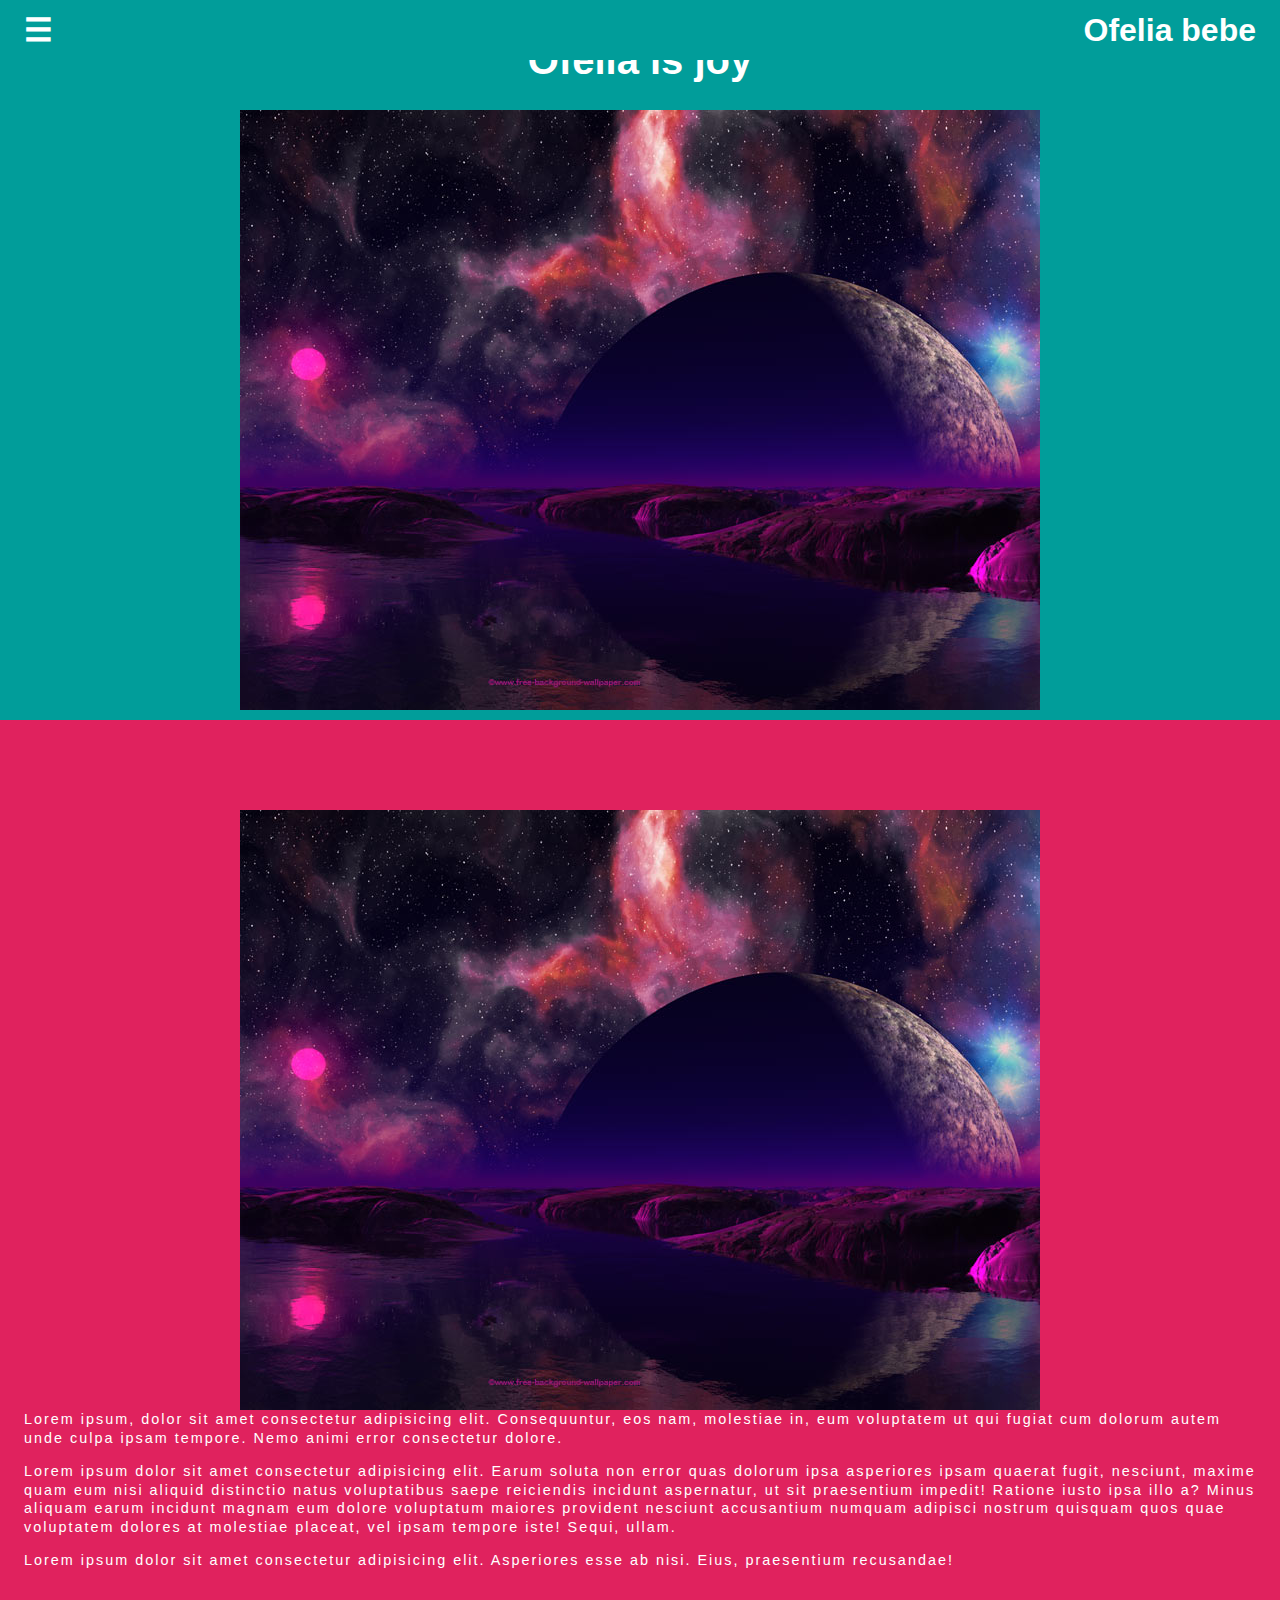
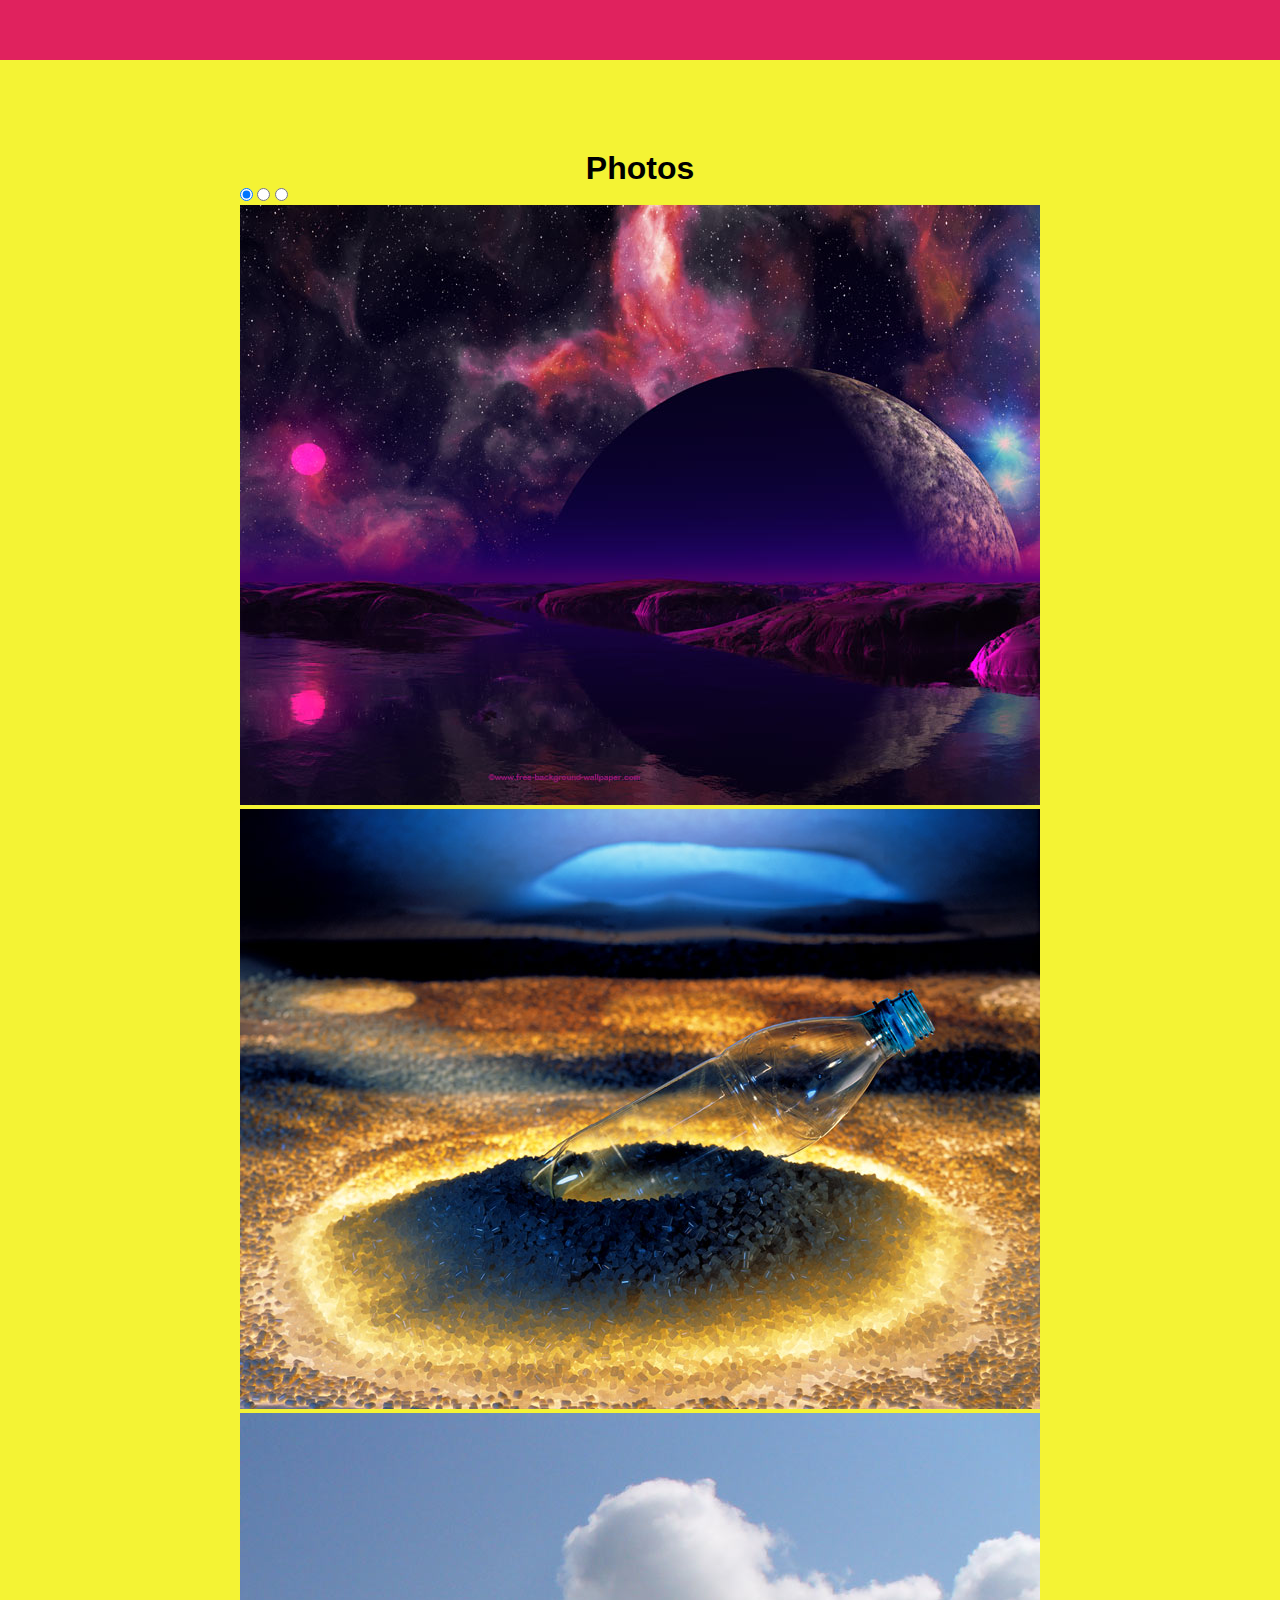
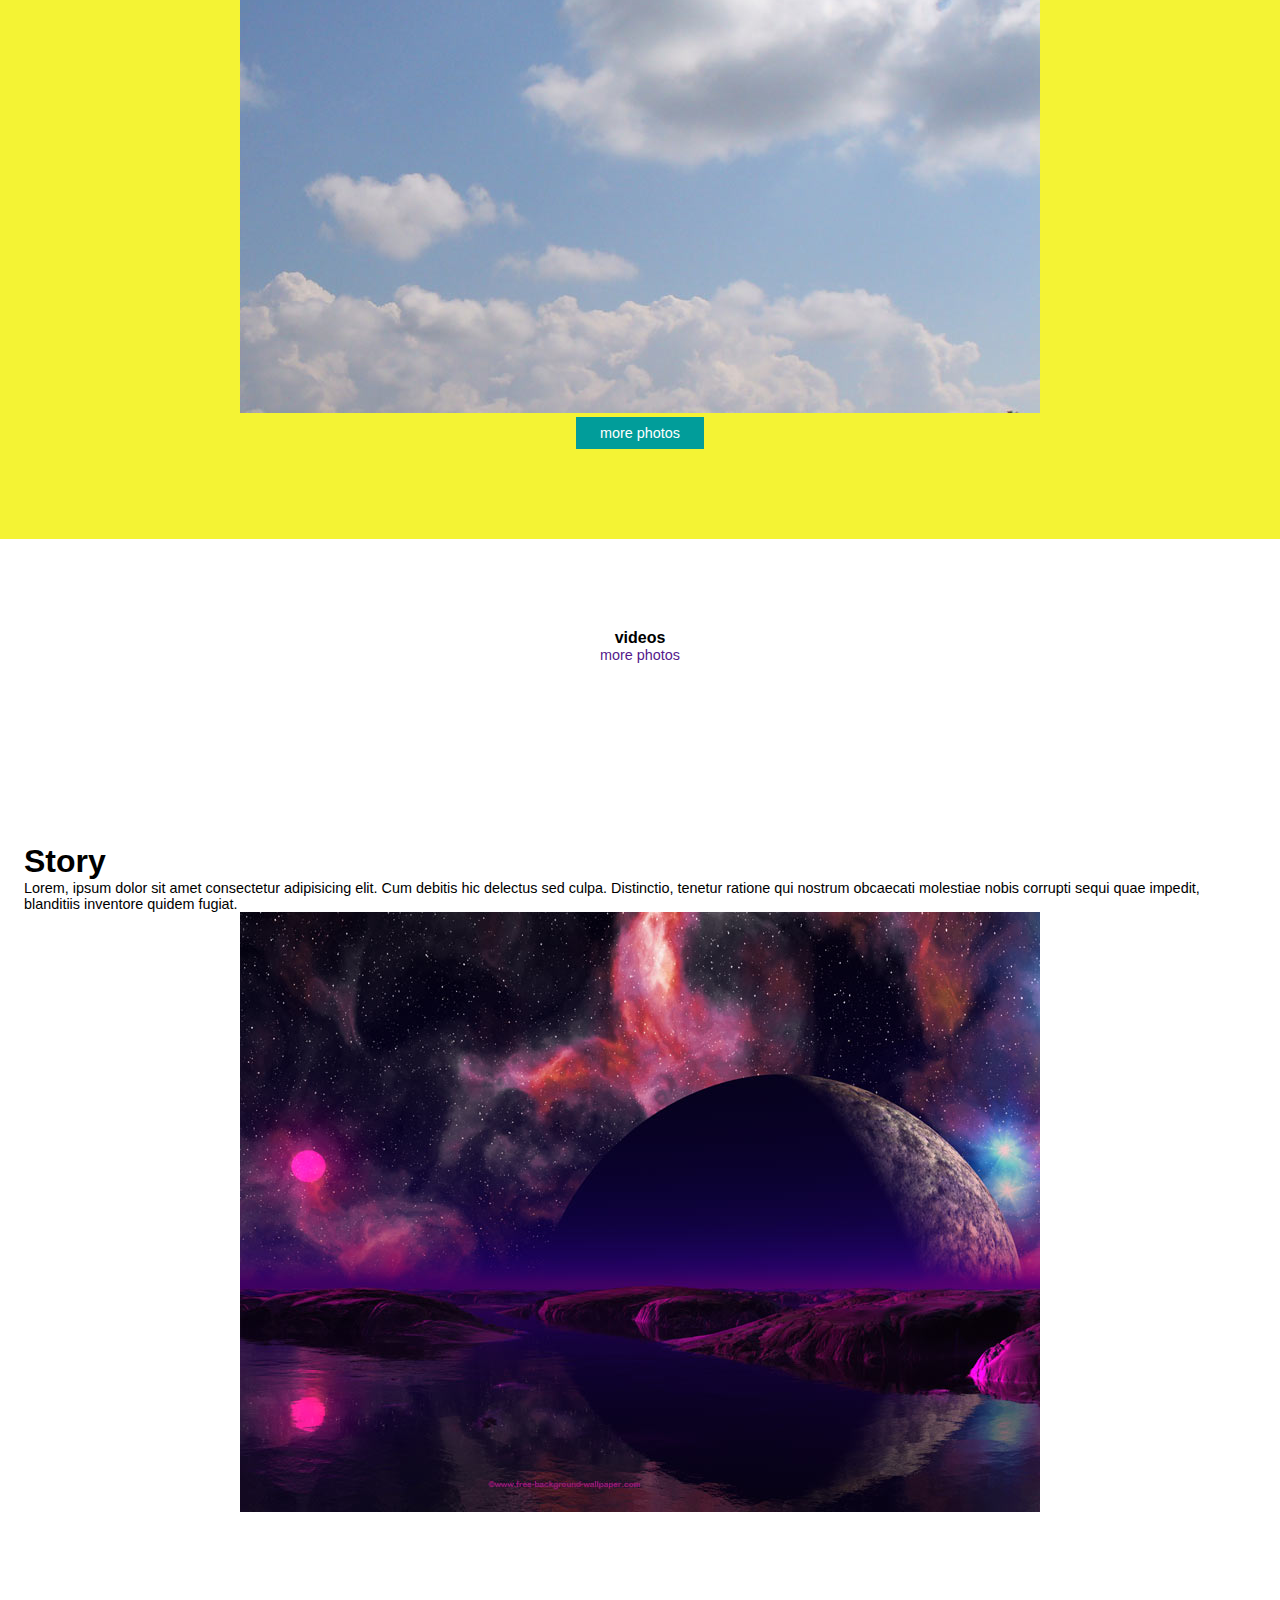
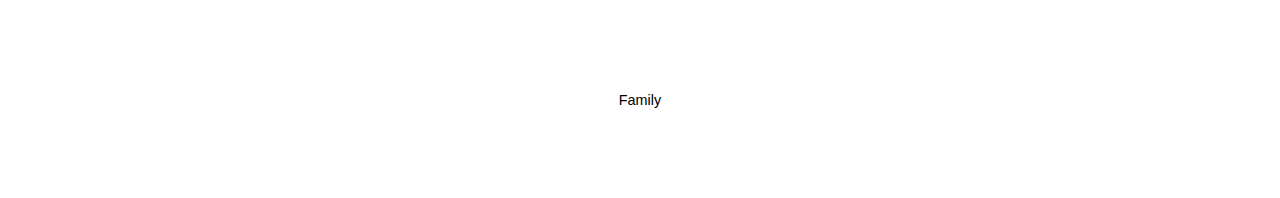
==== index.html @ 057133df "Add images folder" ====
<!DOCTYPE html>
<html lang="en">
  <head>
    <meta charset="UTF-8" />
    <meta name="viewport" content="width=device-width, initial-scale=1.0" />
    <title>Ofelia bebe</title>
    <link rel="stylesheet" href="styles.css" />
  </head>

  <body>

    <header>
      <input type="checkbox" id="toggle" />
      <nav class="menu">
        <a href="#" class="menu__item"><h4>Videos</h4></a>
        <a href="#" class="menu__item"><h4>Story</h4></a>
        <a href="#" class="menu__item"><h4>Photos</h4></a>
        <a href="#" class="menu__item"><h4>Family</h4></a>
      </nav>
      <div class="header">
        <div class="header__container">
          <div class="header__icon">
            <label for="toggle"><h3>&#9776;</h3></label>
          </div>
          <div class="header__logo">
            <a href="#"><h3>Ofelia bebe</h3></a>
          </div>
        </div>
      </div>
    </header>

    <section class="intro">
      <h2 class="intro__title">Ofelia is joy</h2>
      <img class="intro__image" src="/images/1.jpg" />
    </section>

    <section class="description">
      <img class="description__image" src="/images/1.jpg" />
      <article class="description__article">
        <p class="description__paragraph">
          Lorem ipsum, dolor sit amet consectetur adipisicing elit.
          Consequuntur, eos nam, molestiae in, eum voluptatem ut qui fugiat cum
          dolorum autem unde culpa ipsam tempore. Nemo animi error consectetur
          dolore.
        </p>
        <p class="description__paragraph">
          Lorem ipsum dolor sit amet consectetur adipisicing elit. Earum soluta
          non error quas dolorum ipsa asperiores ipsam quaerat fugit, nesciunt,
          maxime quam eum nisi aliquid distinctio natus voluptatibus saepe
          reiciendis incidunt aspernatur, ut sit praesentium impedit! Ratione
          iusto ipsa illo a? Minus aliquam earum incidunt magnam eum dolore
          voluptatum maiores provident nesciunt accusantium numquam adipisci
          nostrum quisquam quos quae voluptatem dolores at molestiae placeat,
          vel ipsam tempore iste! Sequi, ullam.
        </p>
        <p class="description__paragraph">
          Lorem ipsum dolor sit amet consectetur adipisicing elit. Asperiores
          esse ab nisi. Eius, praesentium recusandae!
        </p>
      </article>
    </section>

    <section class="photos">
      <h3 class="photos__title">Photos</h3>
      <div class="slider">
        <input
          type="radio"
          name="images"
          class="slider__input"
          id="input1"
          checked
        />
        <input type="radio" name="images" class="slider__input" id="input2" />
        <input type="radio" name="images" class="slider__input" id="input3" />

        <div class="slider__image" id="img1">
          <img src="/images/1.jpg" />
        </div>
        <div class="slider__image" id="img2">
          <img src="/images/2.jpg" />
        </div>
        <div class="slider__image" id="img3">
          <img src="/images/3.jpg" />
        </div>

        <nav class="slider__navbar">
          <label for="input1" class="slider__dot" id="dot1"></label>
          <label for="input2" class="slider__dot" id="dot2"></label>
          <label for="input3" class="slider__dot" id="dot3"></label>
        </nav>
      </div>
      <a href="#" class="button photos__link"><p>more photos</p></a>
    </section>
    
    <section class="videos">
      <h1 class="videos__title">videos</h1>
      <div class="videos__container">
        <!--         <div class="videos__video">
          <iframe width="560" height="315" src="https://www.youtube.com/embed/QZu6PTphWhw" frameborder="0" allow="accelerometer; autoplay; clipboard-write; encrypted-media; gyroscope; picture-in-picture" allowfullscreen></iframe>
        </div>
        <div class="videos__video">
          <iframe width="560" height="315" src="https://www.youtube.com/embed/QZu6PTphWhw" frameborder="0" allow="accelerometer; autoplay; clipboard-write; encrypted-media; gyroscope; picture-in-picture" allowfullscreen></iframe>
        </div> -->
      </div>
      <a href="" class="videos__link"><p>more photos</p></a>
    </section>

    <section class="story">
      <article class="story__article">
        <h3 class="story__title">Story</h3>
        <p class="story__paragraph">
          Lorem, ipsum dolor sit amet consectetur adipisicing elit. Cum debitis
          hic delectus sed culpa. Distinctio, tenetur ratione qui nostrum
          obcaecati molestiae nobis corrupti sequi quae impedit, blanditiis
          inventore quidem fugiat.
        </p>
      </article>
      <img class="story__image" src="/images/1.jpg" />
    </section>

    <section class="family">
      <p>Family</p>
    </section>
  </body>
</html>
---- styles.css ----
* {
    margin: 0%;
    padding: 0%;
    box-sizing: border-box;
    text-decoration: none;
    font-family: sans-serif;
    font-size: 16px;
}
:root {
    --main: #019d9a;
    --second: #e0225e;
    --bright: #f4f334;
    --font-primary: rgb(255, 255, 255);
}
h2 {
    font-size: 2.5em;
}
h3 {
    font-size: 2em;
}
h4 {
    font-size: 1.1em;
}
p {
    font-size: 0.9em;
    font-weight: 100;
}
p + p {
    margin-top: 1em;
}
section {
    display: flex;
    flex-direction: column;
    justify-content: center;
    align-items: center;
    padding: 10vh 1.5em;
}
.button {
    background-color: var(--main);
    color: var(--font-primary);
    padding: 0.5em 1.5em;
}
/*/////////HEADER////////*/
#toggle {
    display: none;
}
.header {
    background-color: var(--main);
    display: flex;
    justify-content: center;
    height: 60px;
    padding: 0 1.5em;
    position: fixed;
    top: 0%;
    width: 100%;
}
.header__container {
    display: flex;
    justify-content: space-between;
    align-items: center;
    width: 100%;
}
.header__icon label {
    color: var(--font-primary);
    cursor: pointer;
}
.header__logo a {
    color: var(--font-primary);
}
.menu {
    top: 60px;
    position: fixed;
    display: none;
    width: 100%;
}
.menu__item {
    background-color: var(--second);
    padding: 0.5em 1.5em;
    color: var(--font-primary);
}
.menu__item:hover {
    background-color:#9e1641
}
#toggle:checked ~ .menu {
    display: flex;
    flex-direction: column;
}

/*/////////INTRO////////*/
.intro {
    background-color: var(--main);
    height: 80vh;
}
.intro__title {
    color: var(--font-primary);
    line-height: 2.5em;
}

/*/////////DESCRIPTION////////*/
.description {
    background-color: var(--second);
}
.description__paragraph {
    color: var(--font-primary);
    letter-spacing: 2px;
    line-height: 1.3em;
}

/*/////////PHOTOS////////*/
.photos {
    background-color: var(--bright);
}
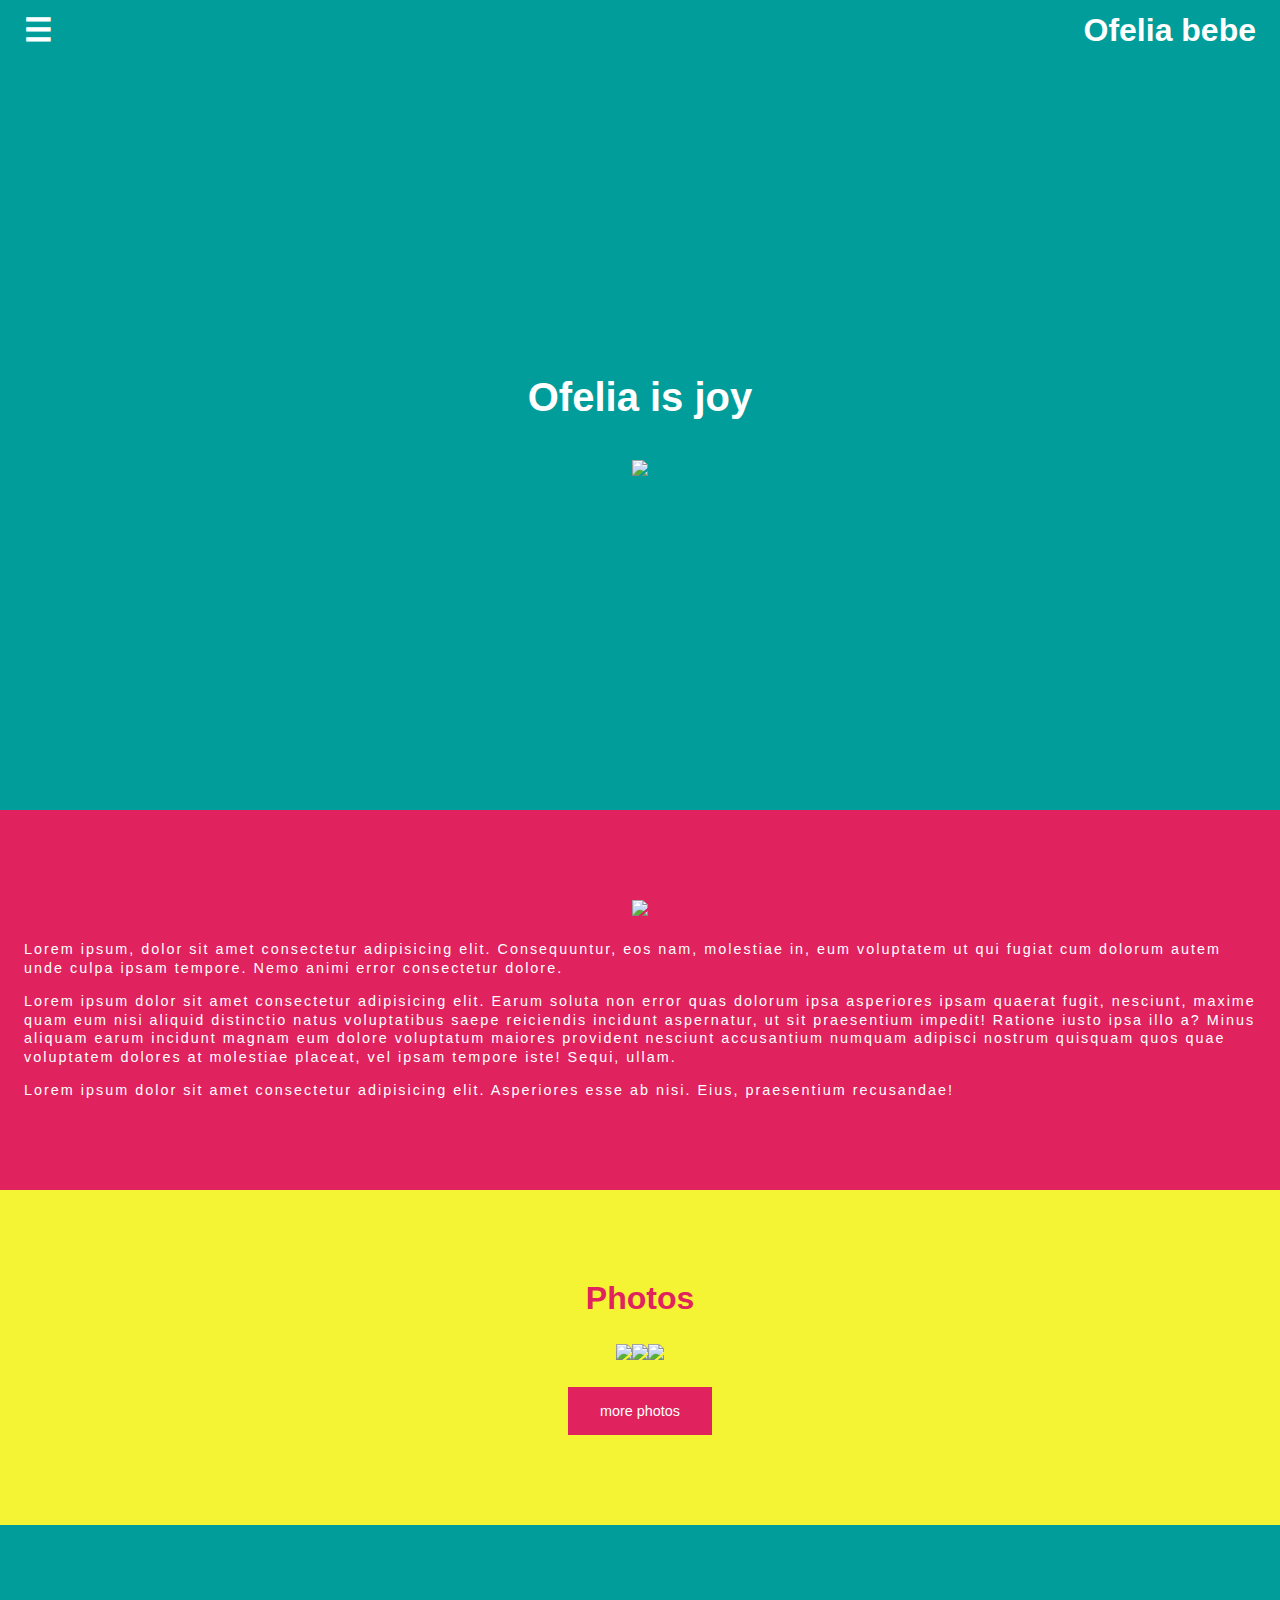
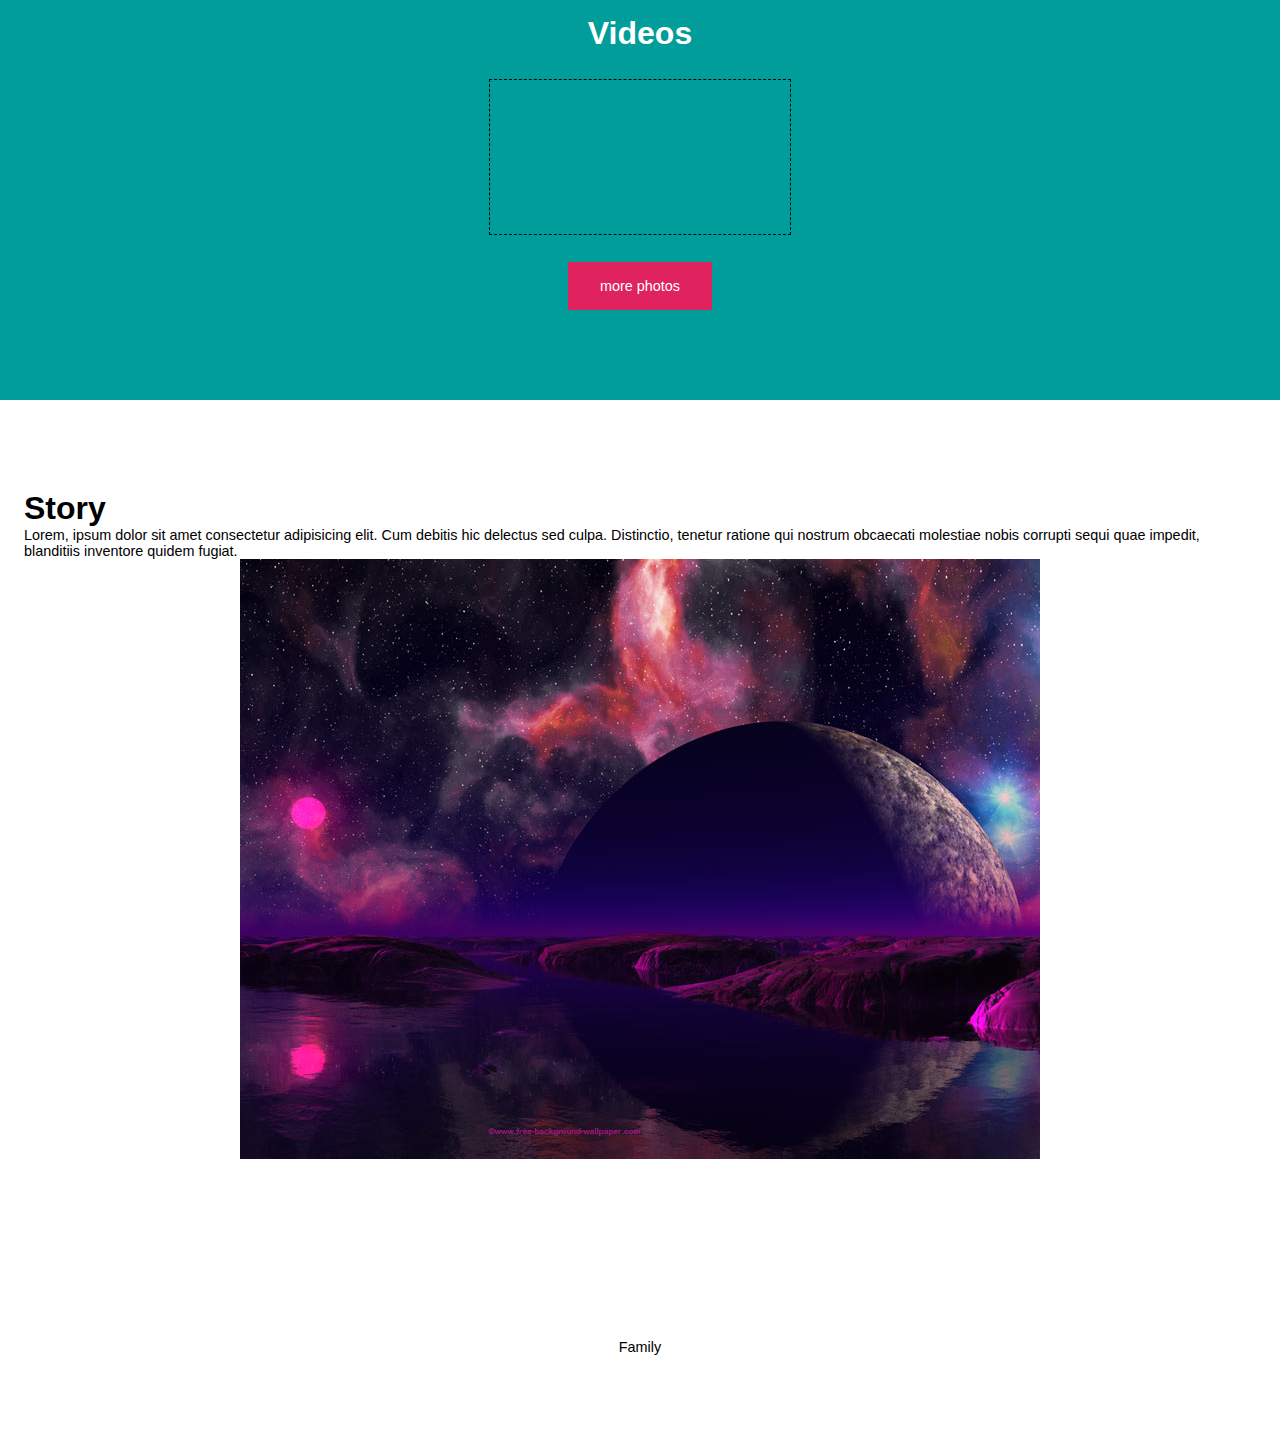
==== commit 12f0e98b: "Add photo slider and video" ====
--- a/index.html
+++ b/index.html
@@ -31,11 +31,11 @@
 
     <section class="intro">
       <h2 class="intro__title">Ofelia is joy</h2>
-      <img class="intro__image" src="/images/1.jpg" />
+      <img class="intro__image" src="/ofelia-website/images/1.jpg" />
     </section>
 
     <section class="description">
-      <img class="description__image" src="/images/1.jpg" />
+      <img class="description__image" src="/ofelia-website/images/2.jpg" />
       <article class="description__article">
         <p class="description__paragraph">
           Lorem ipsum, dolor sit amet consectetur adipisicing elit.
@@ -62,47 +62,20 @@
 
     <section class="photos">
       <h3 class="photos__title">Photos</h3>
-      <div class="slider">
-        <input
-          type="radio"
-          name="images"
-          class="slider__input"
-          id="input1"
-          checked
-        />
-        <input type="radio" name="images" class="slider__input" id="input2" />
-        <input type="radio" name="images" class="slider__input" id="input3" />
-
-        <div class="slider__image" id="img1">
-          <img src="/images/1.jpg" />
-        </div>
-        <div class="slider__image" id="img2">
-          <img src="/images/2.jpg" />
-        </div>
-        <div class="slider__image" id="img3">
-          <img src="/images/3.jpg" />
-        </div>
-
-        <nav class="slider__navbar">
-          <label for="input1" class="slider__dot" id="dot1"></label>
-          <label for="input2" class="slider__dot" id="dot2"></label>
-          <label for="input3" class="slider__dot" id="dot3"></label>
-        </nav>
+      <div class="photos__wrapper">
+        <img class="photos__image" src="/ofelia-website/images/2.jpg">
+        <img class="photos__image" src="/ofelia-website/images/1.jpg">
+        <img class="photos__image" src="/ofelia-website/images/3.jpg">
       </div>
-      <a href="#" class="button photos__link"><p>more photos</p></a>
+      <a href="#" class="button photos__button"><p>more photos</p></a>
     </section>
     
     <section class="videos">
-      <h1 class="videos__title">videos</h1>
+      <h3 class="videos__title">Videos</h3>
       <div class="videos__container">
-        <!--         <div class="videos__video">
-          <iframe width="560" height="315" src="https://www.youtube.com/embed/QZu6PTphWhw" frameborder="0" allow="accelerometer; autoplay; clipboard-write; encrypted-media; gyroscope; picture-in-picture" allowfullscreen></iframe>
-        </div>
-        <div class="videos__video">
-          <iframe width="560" height="315" src="https://www.youtube.com/embed/QZu6PTphWhw" frameborder="0" allow="accelerometer; autoplay; clipboard-write; encrypted-media; gyroscope; picture-in-picture" allowfullscreen></iframe>
-        </div> -->
+        <video src="#"></video>
       </div>
-      <a href="" class="videos__link"><p>more photos</p></a>
+      <a href="" class="button videos__button"><p>more photos</p></a>
     </section>
 
     <section class="story">
--- a/styles.css
+++ b/styles.css
@@ -11,6 +11,10 @@
     --second: #e0225e;
     --bright: #f4f334;
     --font-primary: rgb(255, 255, 255);
+}
+img {
+    display: block;
+    max-width: 100%;
 }
 h2 {
     font-size: 2.5em;
@@ -36,9 +40,8 @@
     padding: 10vh 1.5em;
 }
 .button {
-    background-color: var(--main);
     color: var(--font-primary);
-    padding: 0.5em 1.5em;
+    padding: 1em 2em;
 }
 /*/////////HEADER////////*/
 #toggle {
@@ -89,16 +92,19 @@
 /*/////////INTRO////////*/
 .intro {
     background-color: var(--main);
-    height: 80vh;
+    height: 90vh;
 }
 .intro__title {
     color: var(--font-primary);
-    line-height: 2.5em;
+    margin: 1em;
 }
 
 /*/////////DESCRIPTION////////*/
 .description {
     background-color: var(--second);
+}
+.description__article {
+    margin-top: 1.5em;
 }
 .description__paragraph {
     color: var(--font-primary);
@@ -110,3 +116,30 @@
 .photos {
     background-color: var(--bright);
 }
+.photos__title {
+    color: var(--second);
+}
+.photos__wrapper {
+    display: flex;
+    flex-direction: row;
+    overflow-x: scroll;
+    margin: 3vh 0;
+}
+.photos__button {
+    background-color: var(--second);
+}
+
+/*/////////VIDEOS////////*/
+.videos {
+    background-color: var(--main);
+}
+.videos__title {
+    color: var(--font-primary);
+}
+.videos__container {
+    border: 1px dashed black;
+    margin: 3vh 0;
+}
+.videos__button {
+    background-color: var(--second);
+}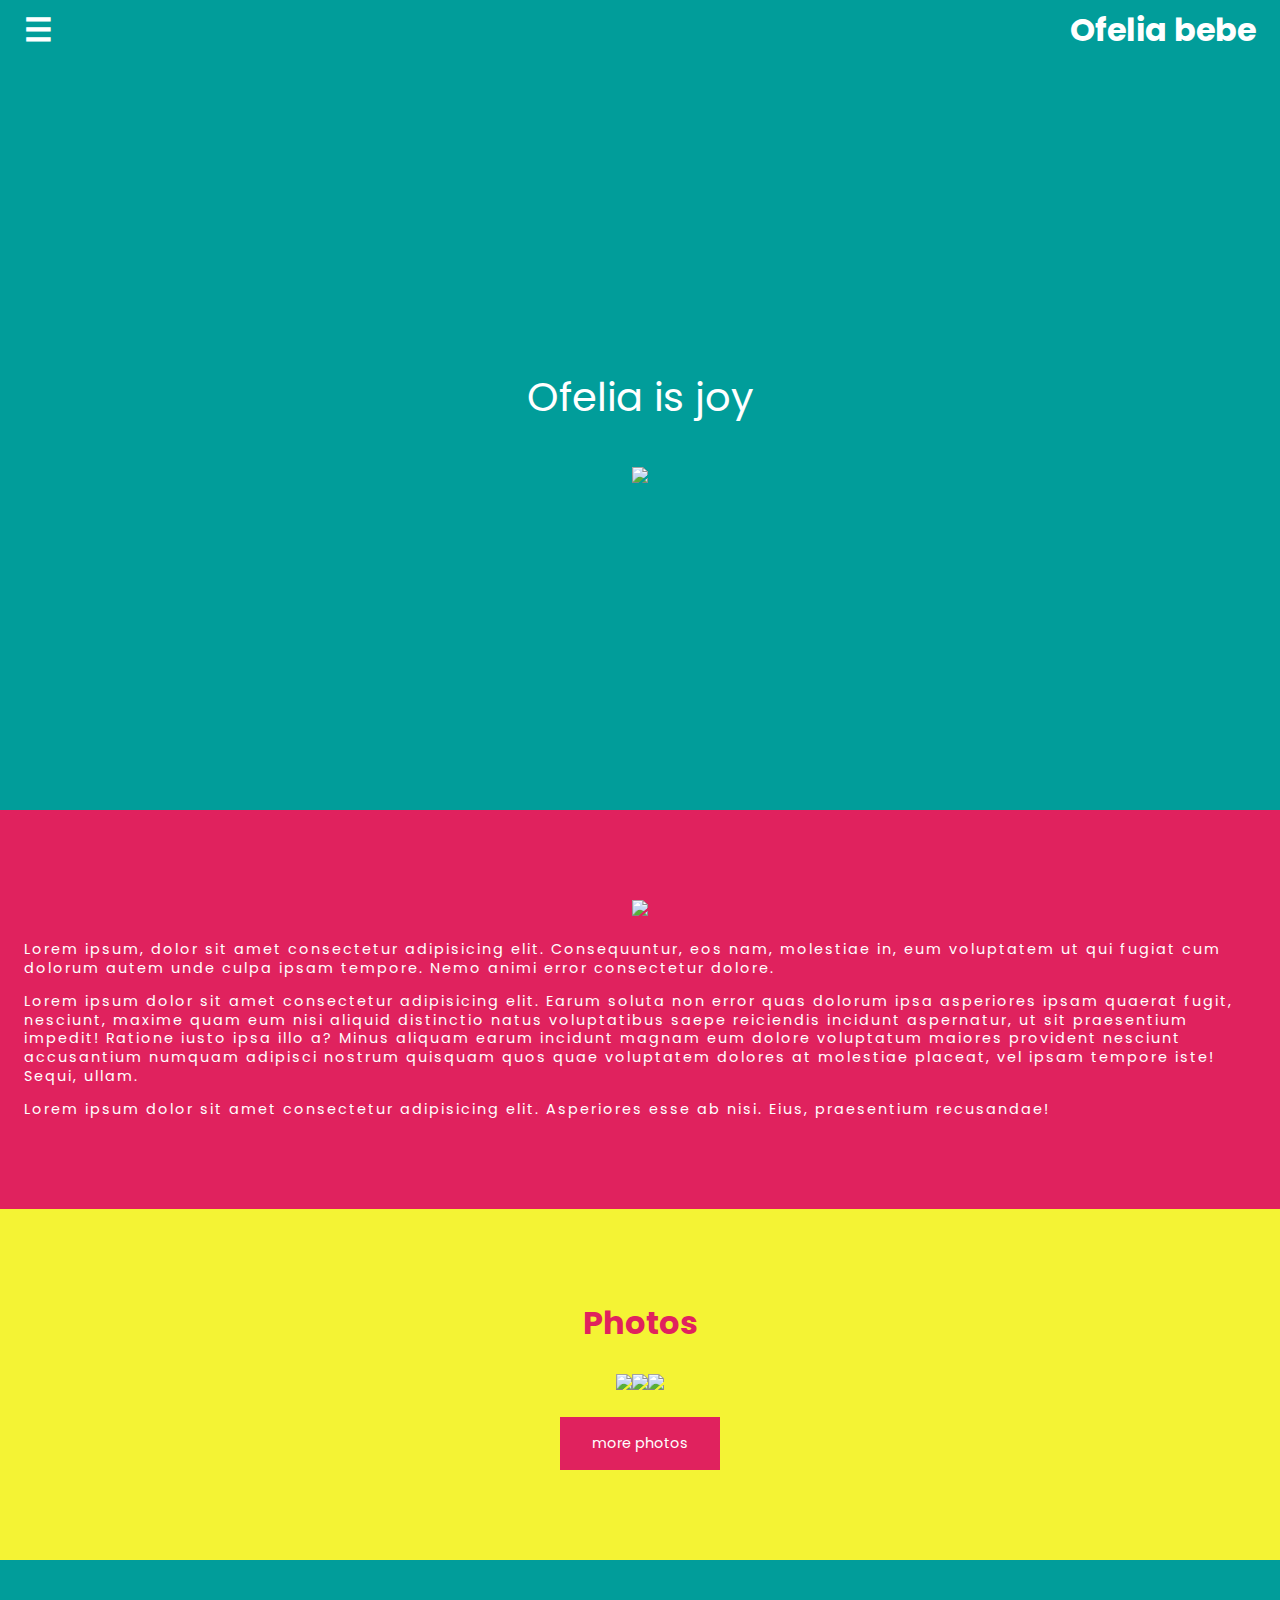
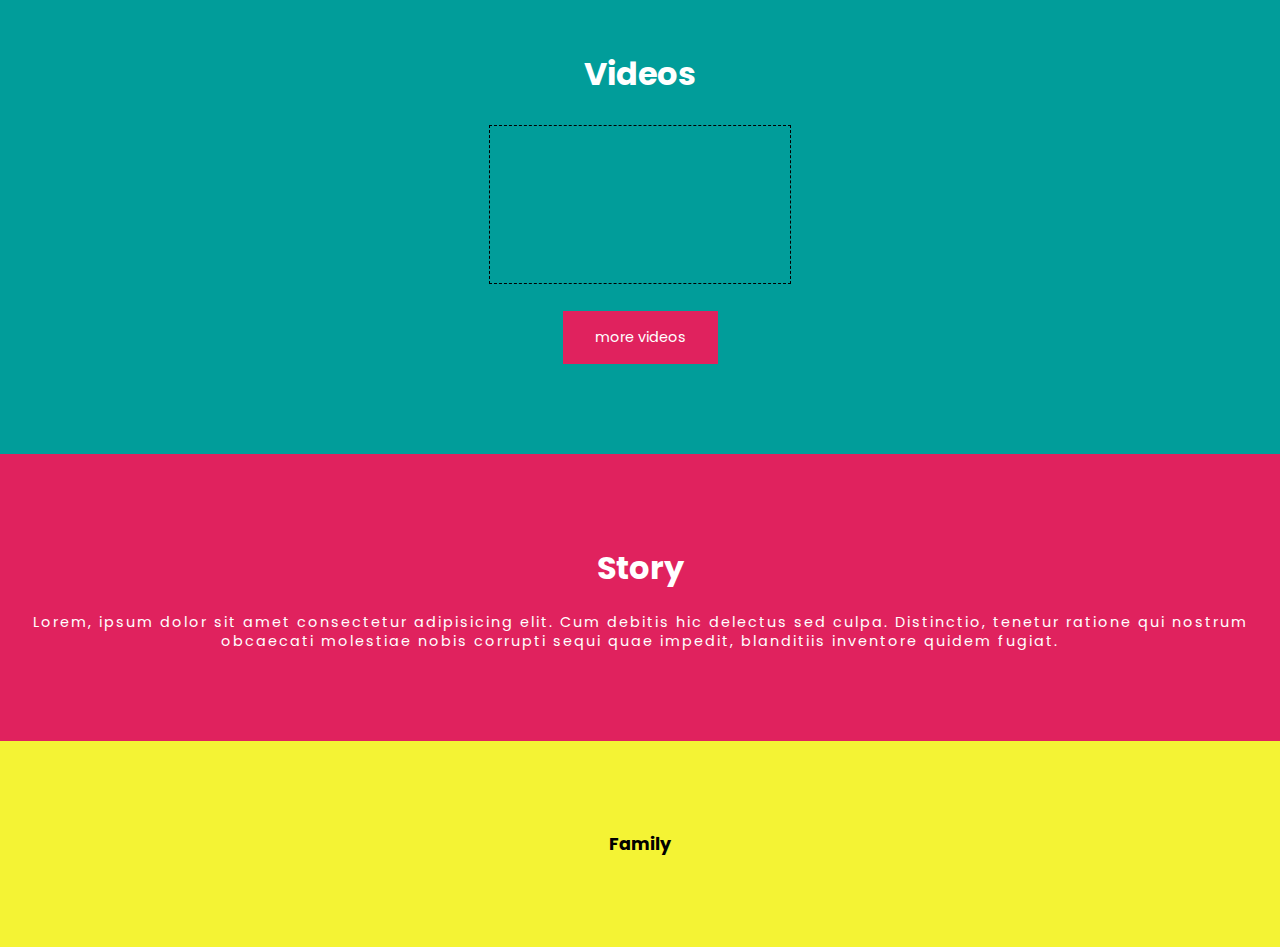
==== commit a99c37e3: "Finish all sections" ====
--- a/index.html
+++ b/index.html
@@ -75,24 +75,21 @@
       <div class="videos__container">
         <video src="#"></video>
       </div>
-      <a href="" class="button videos__button"><p>more photos</p></a>
+      <a href="" class="button videos__button"><p>more videos</p></a>
     </section>
 
     <section class="story">
-      <article class="story__article">
-        <h3 class="story__title">Story</h3>
+      <h3 class="story__title">Story</h3>
         <p class="story__paragraph">
           Lorem, ipsum dolor sit amet consectetur adipisicing elit. Cum debitis
           hic delectus sed culpa. Distinctio, tenetur ratione qui nostrum
           obcaecati molestiae nobis corrupti sequi quae impedit, blanditiis
           inventore quidem fugiat.
         </p>
-      </article>
-      <img class="story__image" src="/images/1.jpg" />
     </section>
 
     <section class="family">
-      <p>Family</p>
+      <h4 class="family__title">Family</h4>
     </section>
   </body>
 </html>
--- a/styles.css
+++ b/styles.css
@@ -1,9 +1,11 @@
+@import url('https://fonts.googleapis.com/css2?family=Poppins:wght@100;400;700&display=swap');
+
 * {
     margin: 0%;
     padding: 0%;
     box-sizing: border-box;
     text-decoration: none;
-    font-family: sans-serif;
+    font-family: 'Poppins', sans-serif;
     font-size: 16px;
 }
 :root {
@@ -18,6 +20,7 @@
 }
 h2 {
     font-size: 2.5em;
+    font-weight: 400;
 }
 h3 {
     font-size: 2em;
@@ -27,7 +30,7 @@
 }
 p {
     font-size: 0.9em;
-    font-weight: 100;
+    font-weight: 400;
 }
 p + p {
     margin-top: 1em;
@@ -142,4 +145,24 @@
 }
 .videos__button {
     background-color: var(--second);
-}+}
+
+/*/////////STORY////////*/
+.story {
+    background-color: var(--second);
+}
+.story__title {
+    color: var(--font-primary);
+}
+.story__paragraph {
+    color: var(--font-primary);
+    letter-spacing: 2px;
+    line-height: 1.3em;
+    text-align: center;
+    margin-top: 1.5em;
+}
+
+/*/////////FAMILY////////*/
+.family {
+    background-color: var(--bright);
+}
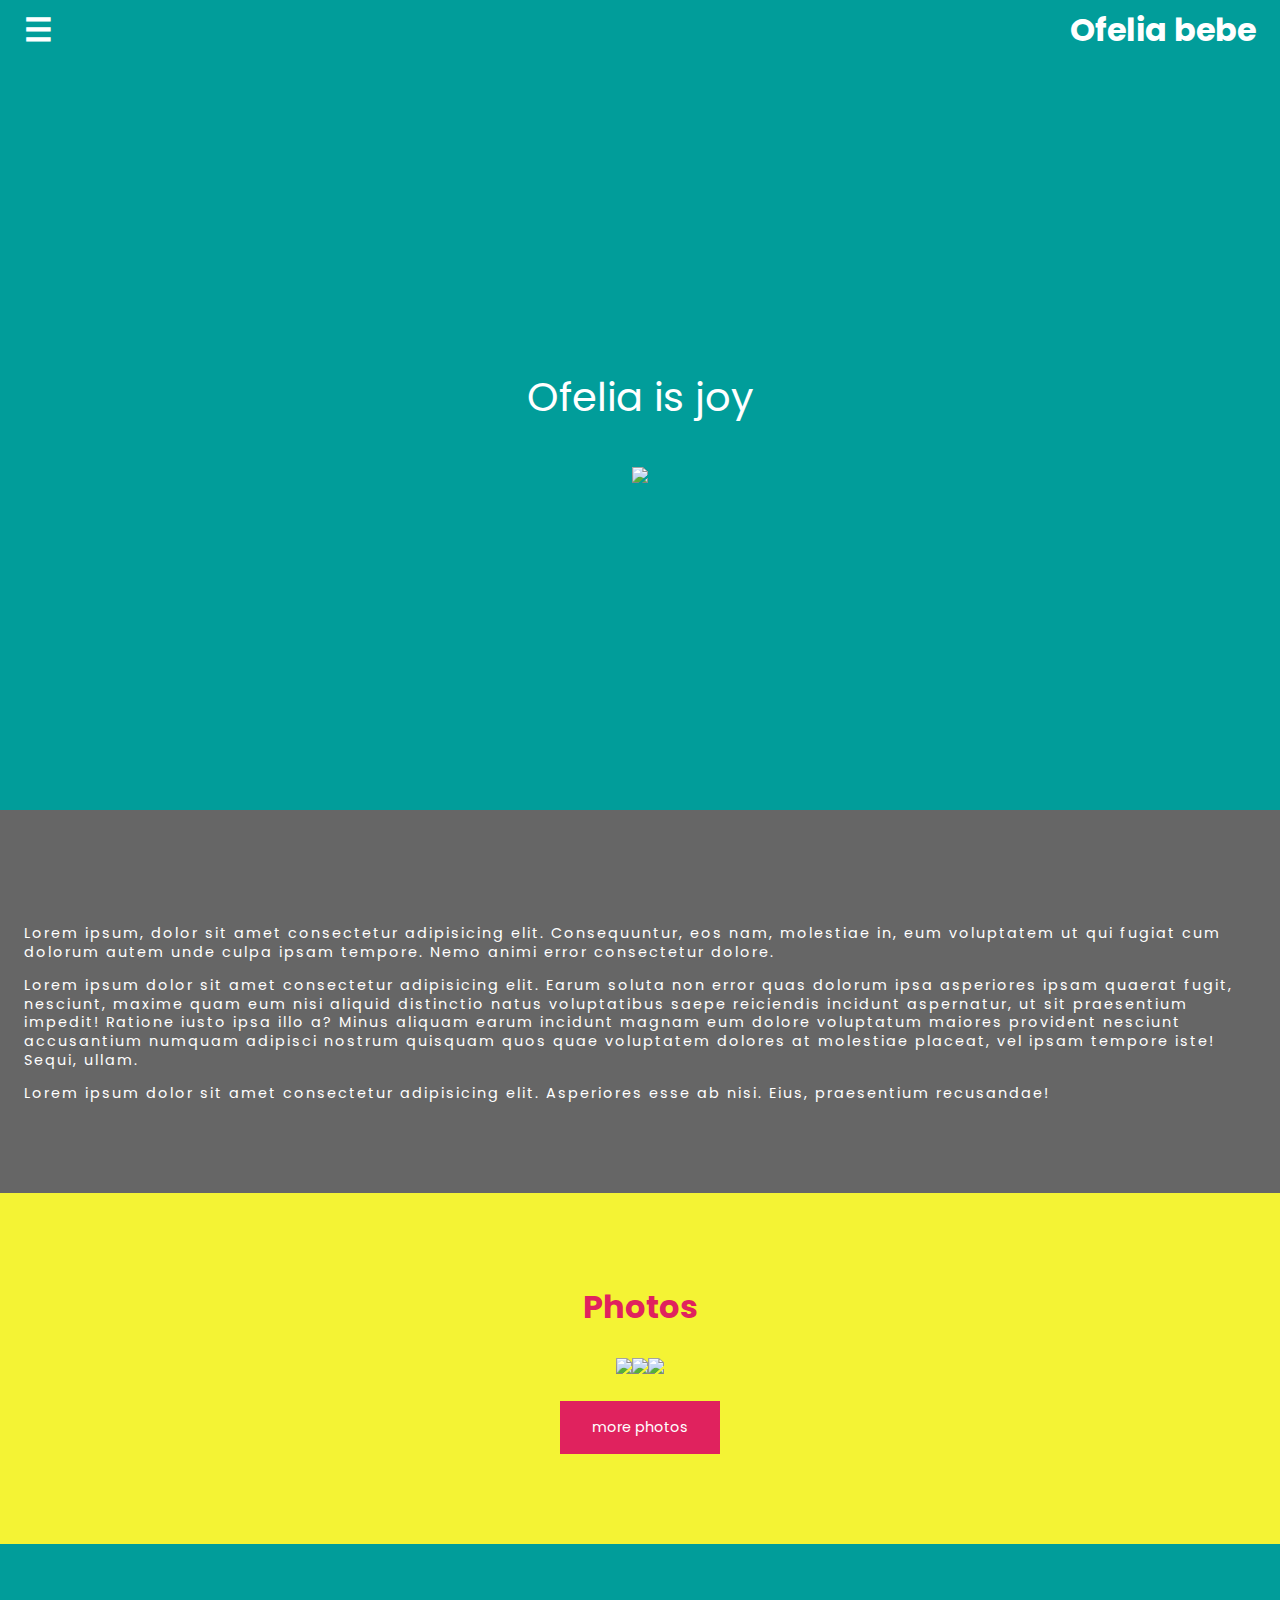
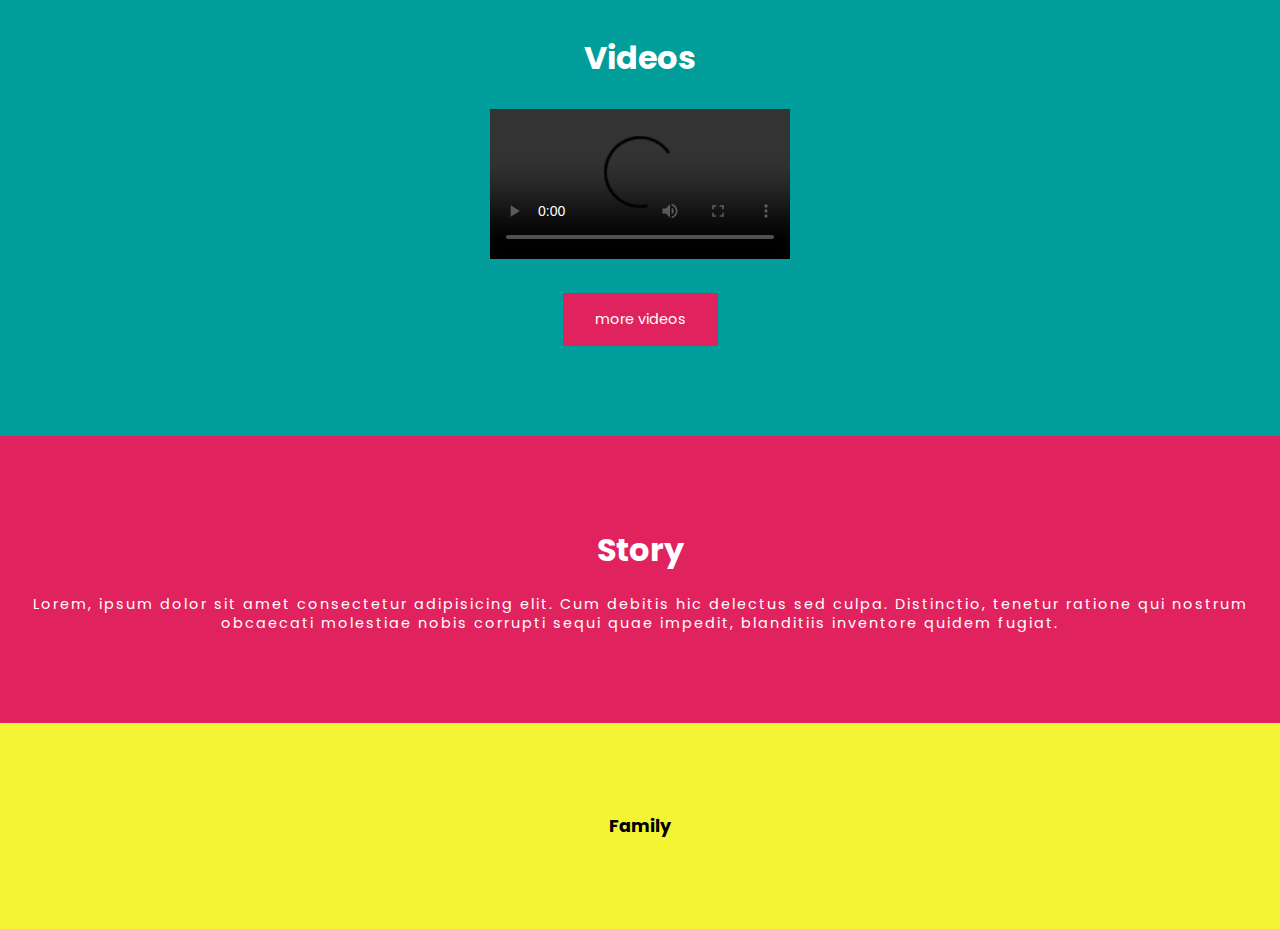
==== commit 611cabe3: "Add video and style" ====
--- a/index.html
+++ b/index.html
@@ -35,7 +35,6 @@
     </section>
 
     <section class="description">
-      <img class="description__image" src="/ofelia-website/images/2.jpg" />
       <article class="description__article">
         <p class="description__paragraph">
           Lorem ipsum, dolor sit amet consectetur adipisicing elit.
@@ -73,7 +72,7 @@
     <section class="videos">
       <h3 class="videos__title">Videos</h3>
       <div class="videos__container">
-        <video src="#"></video>
+        <video class="videos__video" src="/ofelia-website/videos/OfeliaSnow.mp4" controls loop></video>
       </div>
       <a href="" class="button videos__button"><p>more videos</p></a>
     </section>
--- a/styles.css
+++ b/styles.css
@@ -104,7 +104,11 @@
 
 /*/////////DESCRIPTION////////*/
 .description {
-    background-color: var(--second);
+    background: rgba(0, 0, 0, 0.6) url(/ofelia-website/images/3.jpg);
+    background-size: cover;
+    background-repeat: no-repeat;
+    background-attachment: fixed;
+    background-blend-mode: darken;
 }
 .description__article {
     margin-top: 1.5em;
@@ -135,13 +139,17 @@
 /*/////////VIDEOS////////*/
 .videos {
     background-color: var(--main);
+    padding: 10vh 0;
 }
 .videos__title {
     color: var(--font-primary);
 }
 .videos__container {
-    border: 1px dashed black;
     margin: 3vh 0;
+    max-width: 100%;
+}
+.videos__video {
+    max-width: 100%;
 }
 .videos__button {
     background-color: var(--second);
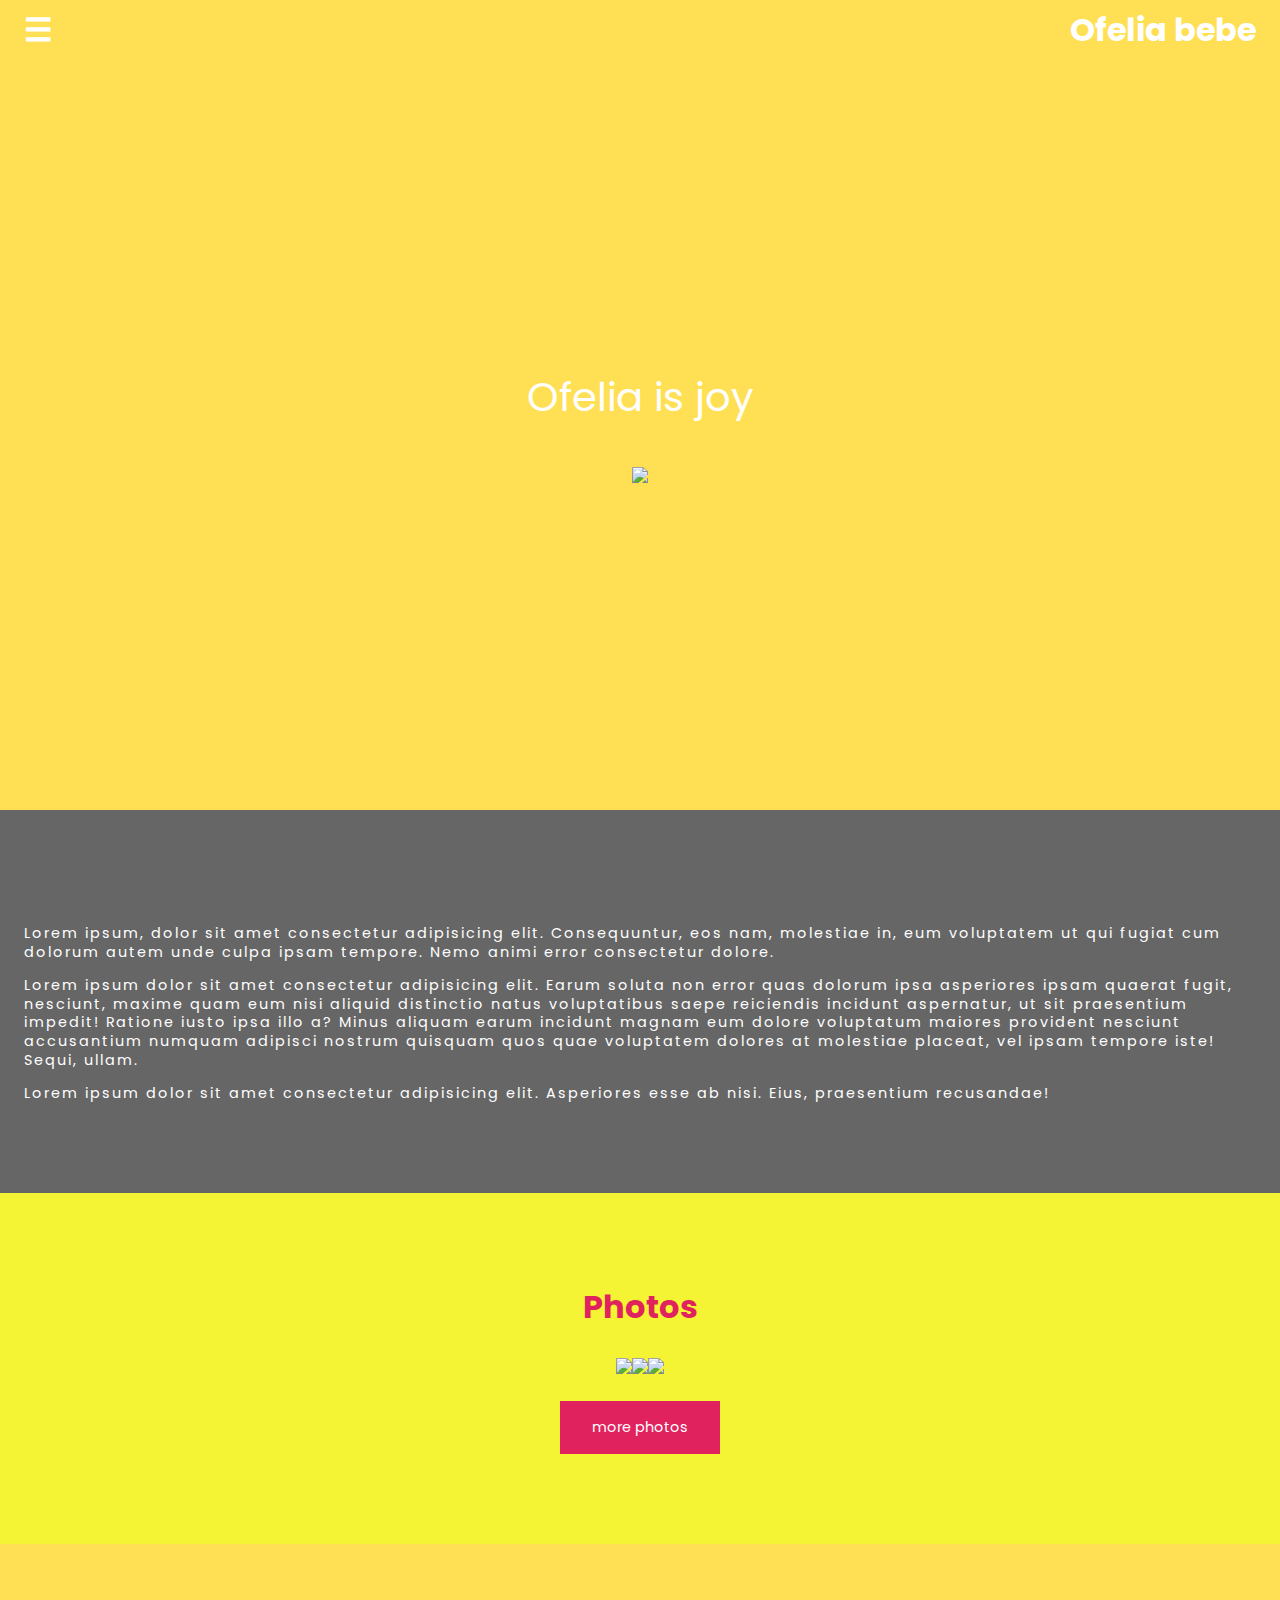
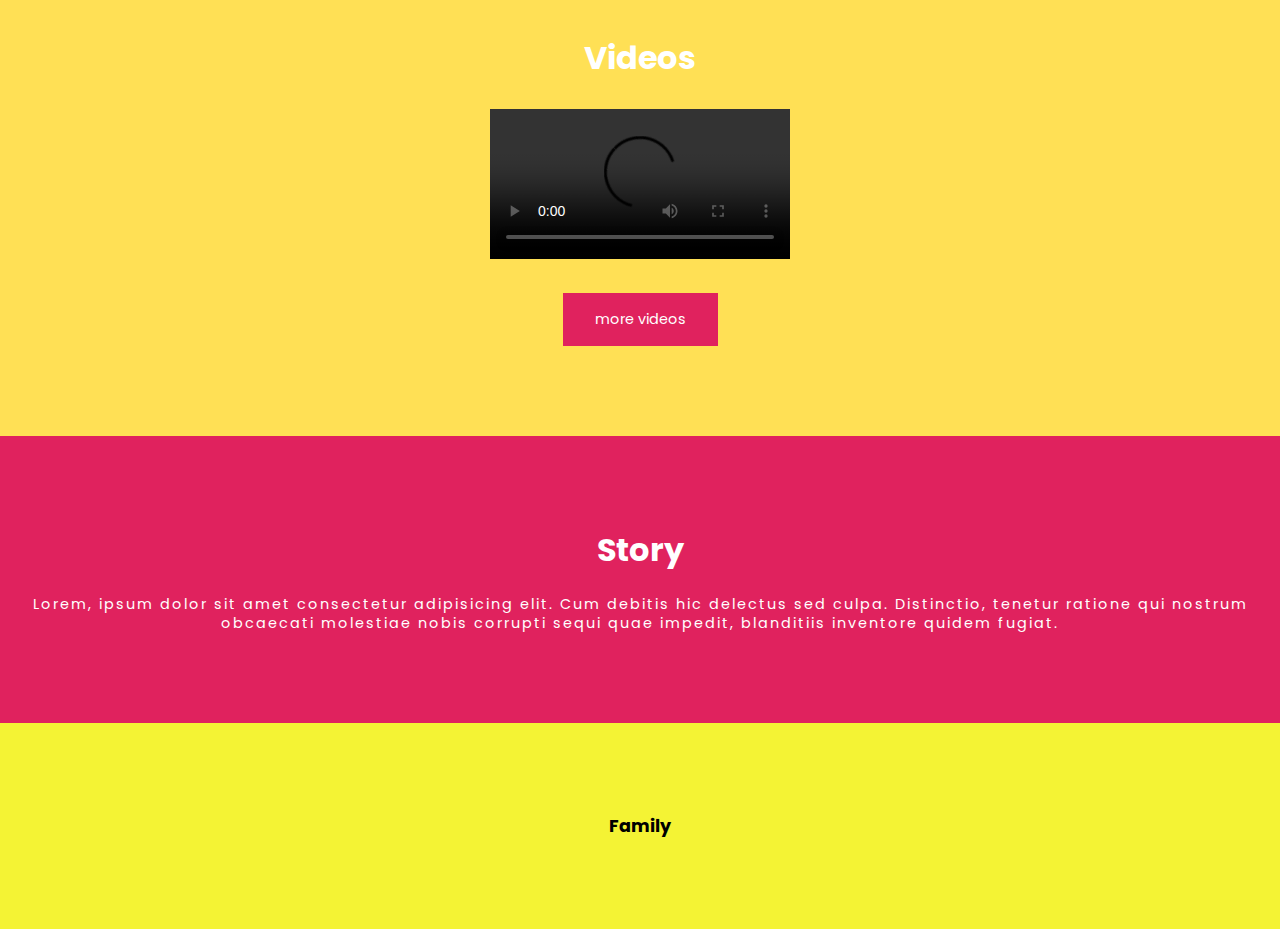
==== commit bf6b4c50: "Add picture" ====
--- a/index.html
+++ b/index.html
@@ -31,7 +31,7 @@
 
     <section class="intro">
       <h2 class="intro__title">Ofelia is joy</h2>
-      <img class="intro__image" src="/ofelia-website/images/1.jpg" />
+      <img class="intro__image" src="/ofelia-website/images/4.png" />
     </section>
 
     <section class="description">
@@ -72,7 +72,7 @@
     <section class="videos">
       <h3 class="videos__title">Videos</h3>
       <div class="videos__container">
-        <video class="videos__video" src="/ofelia-website/videos/OfeliaSnow.mp4" controls loop></video>
+        <video class="videos__video" src="/ofelia-website/videos/ofeliasnow.mp4" controls loop></video>
       </div>
       <a href="" class="button videos__button"><p>more videos</p></a>
     </section>
--- a/styles.css
+++ b/styles.css
@@ -9,7 +9,7 @@
     font-size: 16px;
 }
 :root {
-    --main: #019d9a;
+    --main: #ffe055;
     --second: #e0225e;
     --bright: #f4f334;
     --font-primary: rgb(255, 255, 255);
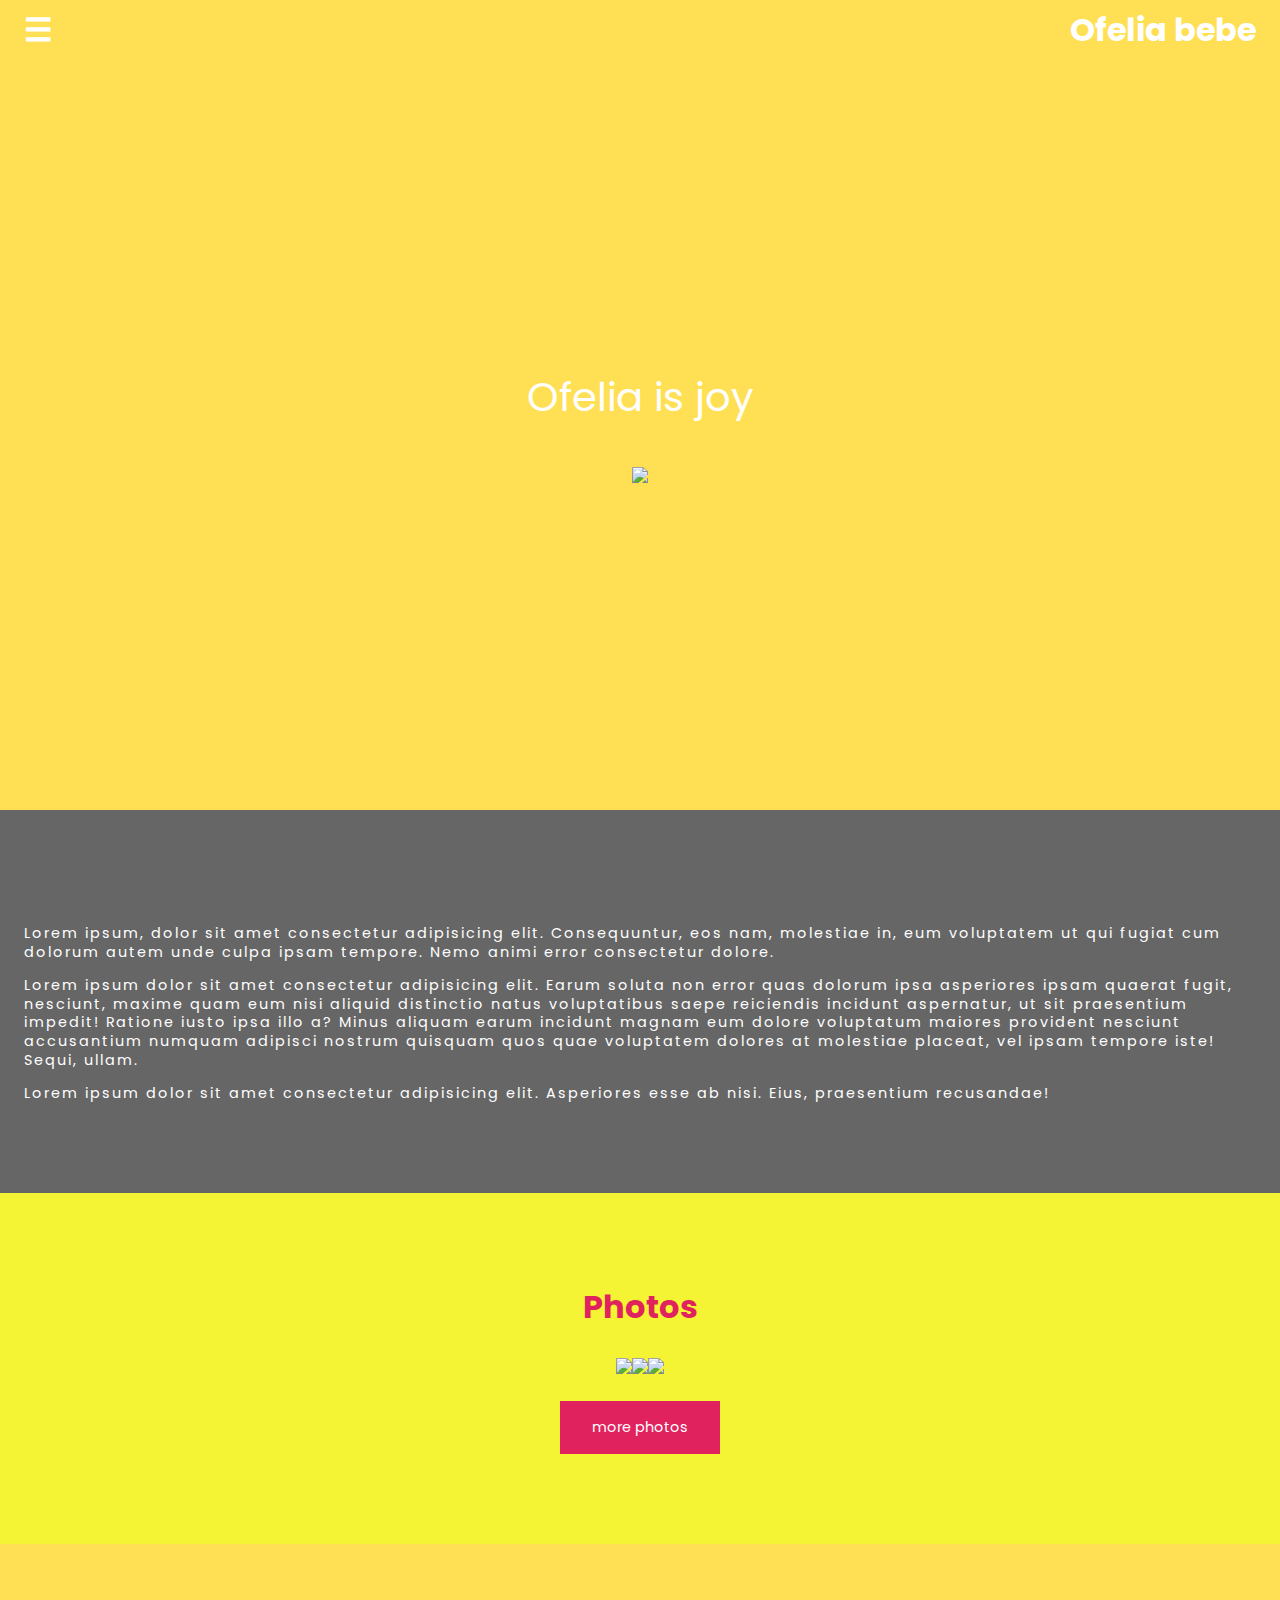
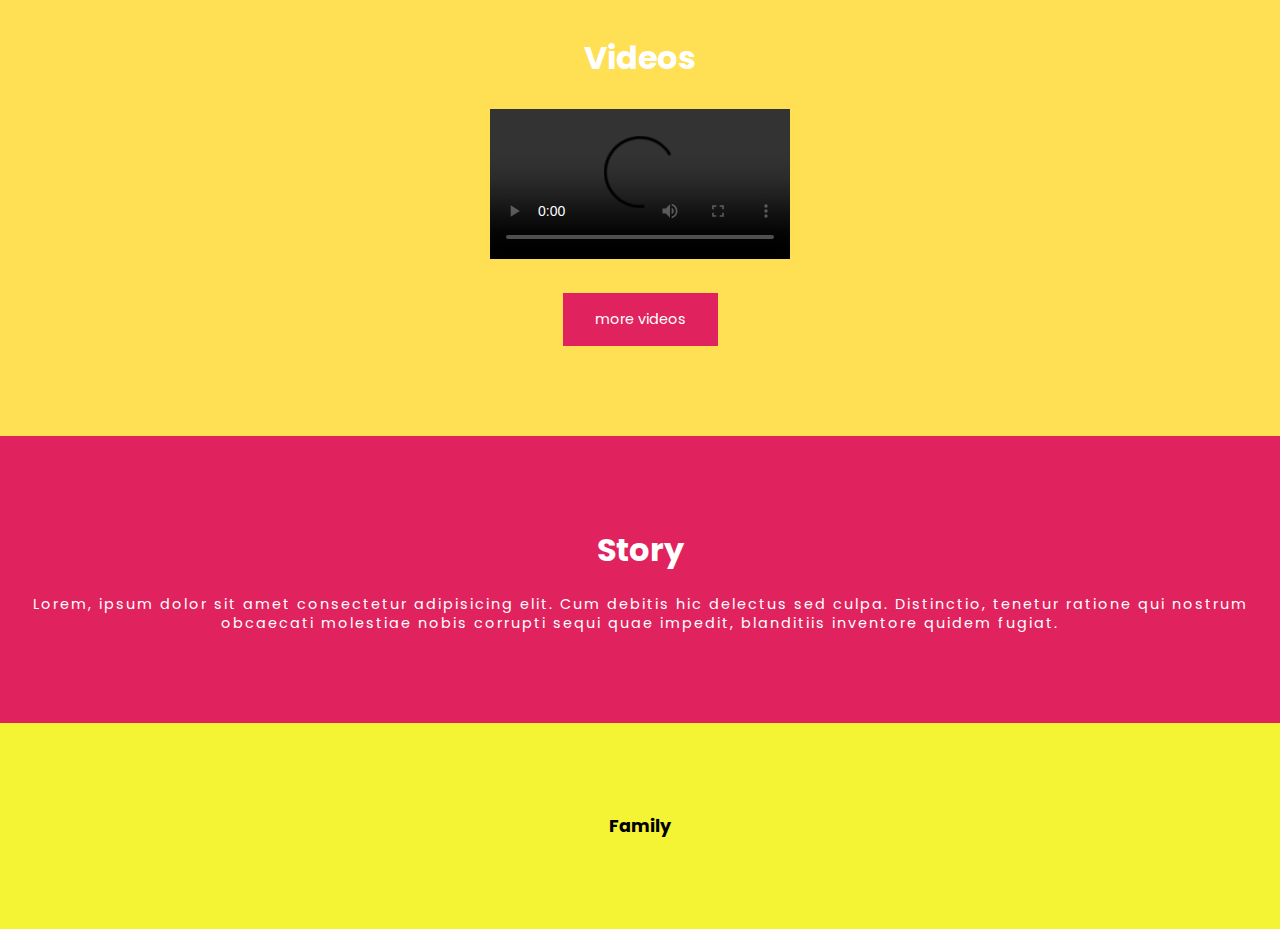
==== commit 8c3cabd4: "Change video" ====
--- a/index.html
+++ b/index.html
@@ -14,7 +14,7 @@
       <nav class="menu">
         <a href="#" class="menu__item"><h4>Videos</h4></a>
         <a href="#" class="menu__item"><h4>Story</h4></a>
-        <a href="#" class="menu__item"><h4>Photos</h4></a>
+        <a href="/ofelia-website/photos.html" class="menu__item"><h4>Photos</h4></a>
         <a href="#" class="menu__item"><h4>Family</h4></a>
       </nav>
       <div class="header">
@@ -23,7 +23,7 @@
             <label for="toggle"><h3>&#9776;</h3></label>
           </div>
           <div class="header__logo">
-            <a href="#"><h3>Ofelia bebe</h3></a>
+            <a href="/ofelia-website/index.html"><h3>Ofelia bebe</h3></a>
           </div>
         </div>
       </div>
@@ -72,7 +72,7 @@
     <section class="videos">
       <h3 class="videos__title">Videos</h3>
       <div class="videos__container">
-        <video class="videos__video" src="/ofelia-website/videos/ofeliasnow.mp4" controls loop></video>
+        <video class="videos__video" src="/ofelia-website/videos/video01.mp4" controls loop></video>
       </div>
       <a href="" class="button videos__button"><p>more videos</p></a>
     </section>
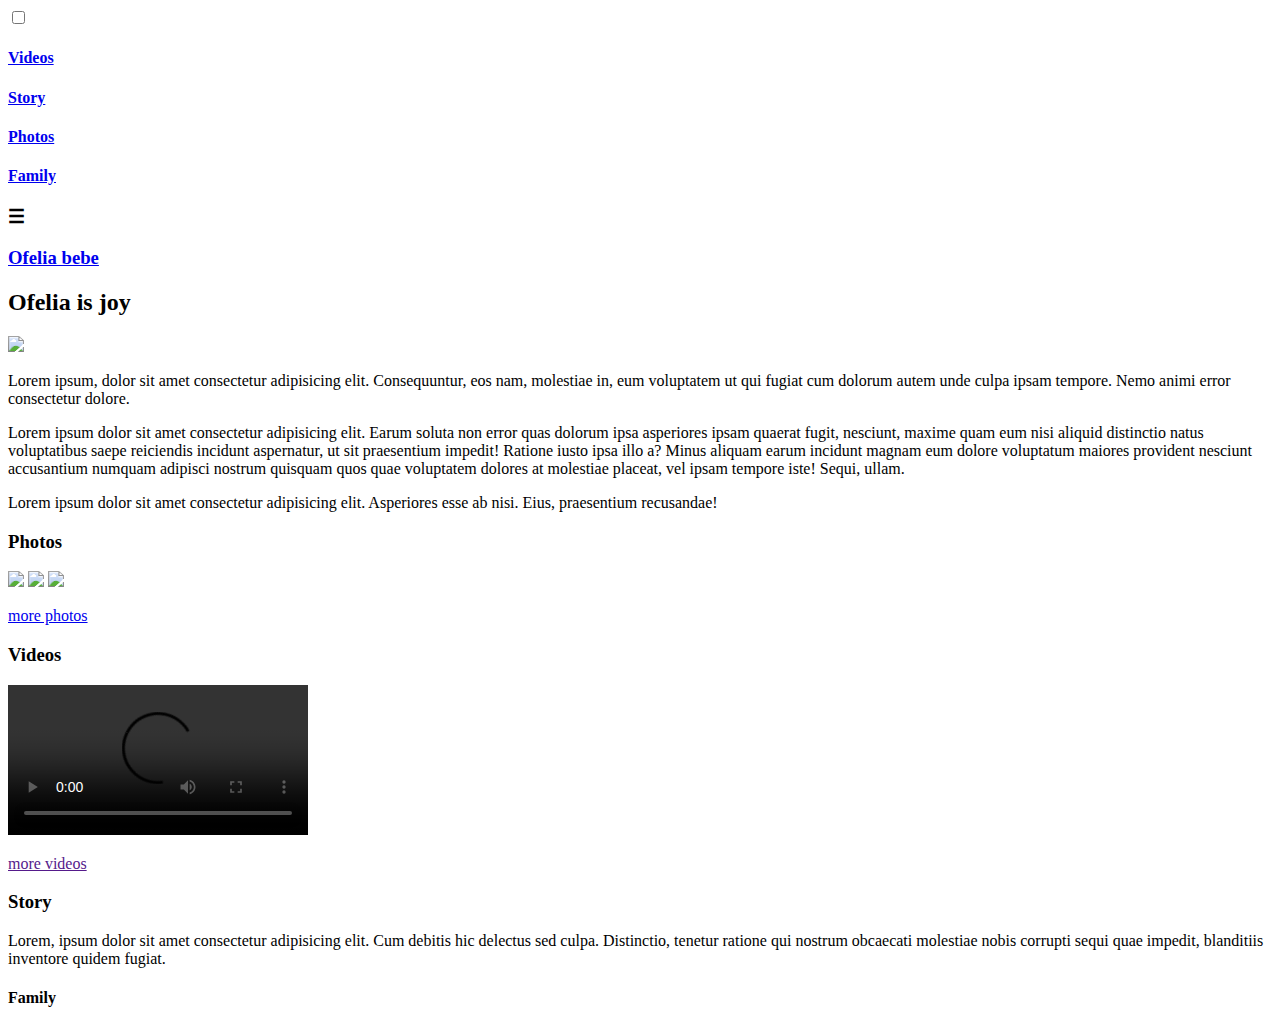
==== commit 8f6b60a8: "Add all sections" ====
--- a/index.html
+++ b/index.html
@@ -4,7 +4,7 @@
     <meta charset="UTF-8" />
     <meta name="viewport" content="width=device-width, initial-scale=1.0" />
     <title>Ofelia bebe</title>
-    <link rel="stylesheet" href="styles.css" />
+    <link rel="stylesheet" href="/ofelia-website/styles.css" />
   </head>
 
   <body>
@@ -12,9 +12,9 @@
     <header>
       <input type="checkbox" id="toggle" />
       <nav class="menu">
-        <a href="#" class="menu__item"><h4>Videos</h4></a>
-        <a href="#" class="menu__item"><h4>Story</h4></a>
-        <a href="/ofelia-website/photos.html" class="menu__item"><h4>Photos</h4></a>
+        <a href="/ofelia-website/pages/videos.html" class="menu__item"><h4>Videos</h4></a>
+        <a href="/ofelia-website/pages/story.html" class="menu__item"><h4>Story</h4></a>
+        <a href="/ofelia-website/pages/photos.html" class="menu__item"><h4>Photos</h4></a>
         <a href="#" class="menu__item"><h4>Family</h4></a>
       </nav>
       <div class="header">
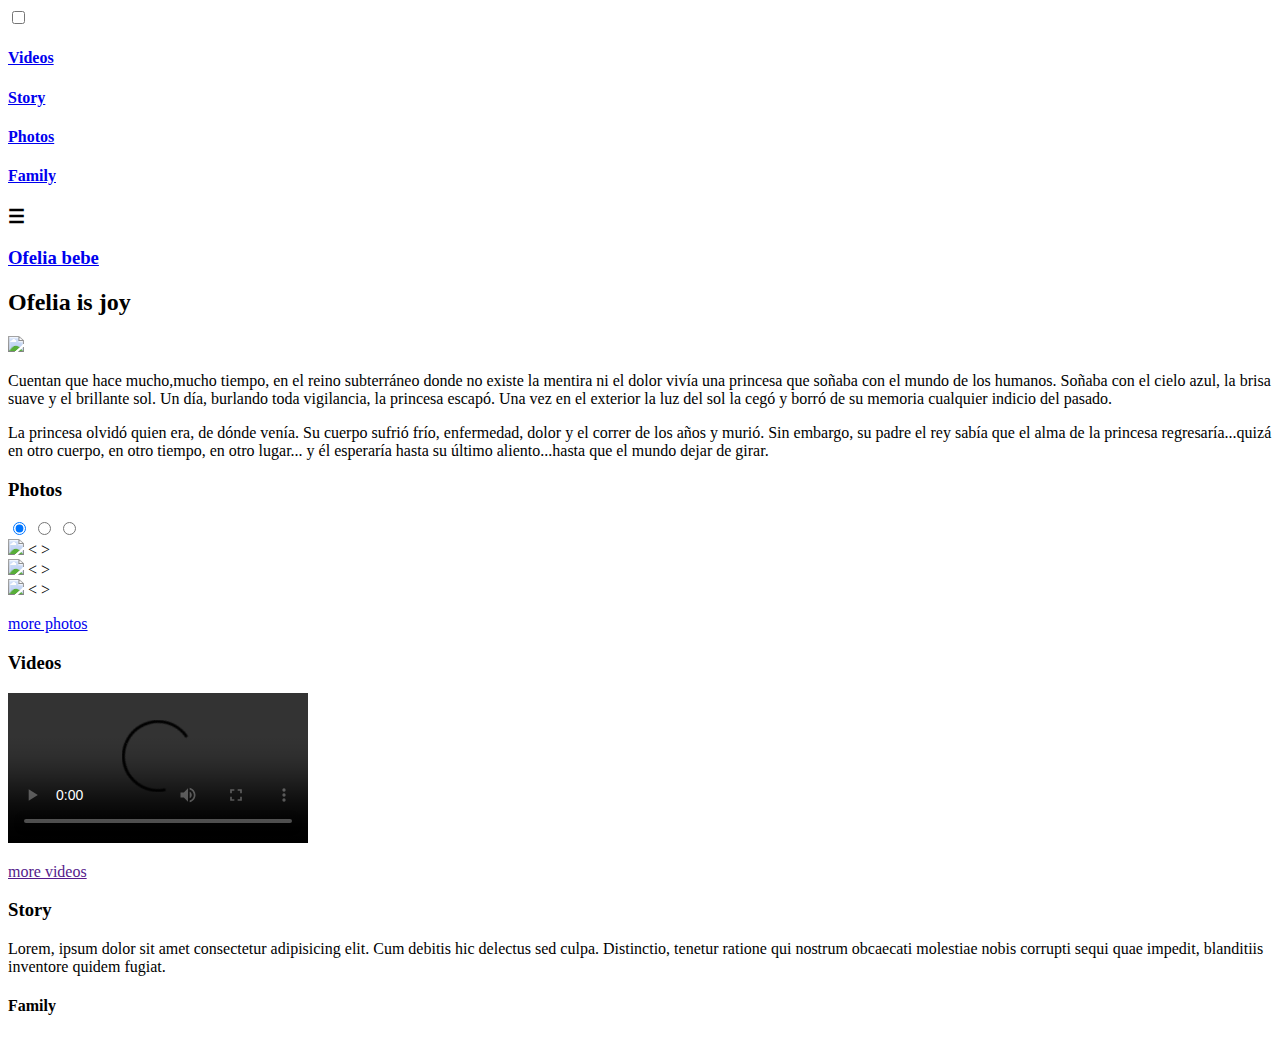
==== commit ff88cd74: "Style photo slider" ====
--- a/index.html
+++ b/index.html
@@ -8,13 +8,18 @@
   </head>
 
   <body>
-
     <header>
       <input type="checkbox" id="toggle" />
       <nav class="menu">
-        <a href="/ofelia-website/pages/videos.html" class="menu__item"><h4>Videos</h4></a>
-        <a href="/ofelia-website/pages/story.html" class="menu__item"><h4>Story</h4></a>
-        <a href="/ofelia-website/pages/photos.html" class="menu__item"><h4>Photos</h4></a>
+        <a href="/ofelia-website/pages/videos.html" class="menu__item"
+          ><h4>Videos</h4></a
+        >
+        <a href="/ofelia-website/pages/story.html" class="menu__item"
+          ><h4>Story</h4></a
+        >
+        <a href="/ofelia-website/pages/photos.html" class="menu__item"
+          ><h4>Photos</h4></a
+        >
         <a href="#" class="menu__item"><h4>Family</h4></a>
       </nav>
       <div class="header">
@@ -37,54 +42,70 @@
     <section class="description">
       <article class="description__article">
         <p class="description__paragraph">
-          Lorem ipsum, dolor sit amet consectetur adipisicing elit.
-          Consequuntur, eos nam, molestiae in, eum voluptatem ut qui fugiat cum
-          dolorum autem unde culpa ipsam tempore. Nemo animi error consectetur
-          dolore.
+          Cuentan que hace mucho,mucho tiempo, en el reino subterráneo donde no
+          existe la mentira ni el dolor vivía una princesa que soñaba con el
+          mundo de los humanos. Soñaba con el cielo azul, la brisa suave y el
+          brillante sol. Un día, burlando toda vigilancia, la princesa escapó.
+          Una vez en el exterior la luz del sol la cegó y borró de su memoria
+          cualquier indicio del pasado.
         </p>
         <p class="description__paragraph">
-          Lorem ipsum dolor sit amet consectetur adipisicing elit. Earum soluta
-          non error quas dolorum ipsa asperiores ipsam quaerat fugit, nesciunt,
-          maxime quam eum nisi aliquid distinctio natus voluptatibus saepe
-          reiciendis incidunt aspernatur, ut sit praesentium impedit! Ratione
-          iusto ipsa illo a? Minus aliquam earum incidunt magnam eum dolore
-          voluptatum maiores provident nesciunt accusantium numquam adipisci
-          nostrum quisquam quos quae voluptatem dolores at molestiae placeat,
-          vel ipsam tempore iste! Sequi, ullam.
-        </p>
-        <p class="description__paragraph">
-          Lorem ipsum dolor sit amet consectetur adipisicing elit. Asperiores
-          esse ab nisi. Eius, praesentium recusandae!
+          La princesa olvidó quien era, de dónde
+          venía. Su cuerpo sufrió frío, enfermedad, dolor y el correr de los
+          años y murió. Sin embargo, su padre el rey sabía que el alma de la
+          princesa regresaría...quizá en otro cuerpo, en otro tiempo, en otro
+          lugar... y él esperaría hasta su último aliento...hasta que el mundo
+          dejar de girar.
         </p>
       </article>
     </section>
 
     <section class="photos">
       <h3 class="photos__title">Photos</h3>
-      <div class="photos__wrapper">
-        <img class="photos__image" src="/ofelia-website/images/2.jpg">
-        <img class="photos__image" src="/ofelia-website/images/1.jpg">
-        <img class="photos__image" src="/ofelia-website/images/3.jpg">
+      <div class="container">
+        <input type="radio" name="images" id="i1" checked />
+        <input type="radio" name="images" id="i2" />
+        <input type="radio" name="images" id="i3" />
+        <div class="slide_image" id="one">
+          <img class="photos__image" src="/ofelia-website/images/H05.jpg" />
+          <label for="i3" class="pre"><</label>
+          <label for="i2" class="nxt">></label>
+        </div>
+        <div class="slide_image" id="two">
+          <img class="photos__image" src="/ofelia-website/images/H02.jpg" />
+          <label for="i1" class="pre"><</label>
+          <label for="i3" class="nxt">></label>
+        </div>
+        <div class="slide_image" id="three">
+          <img class="photos__image" src="/ofelia-website/images/H04.jpg" />
+          <label for="i2" class="pre"><</label>
+          <label for="i1" class="nxt">></label>
+        </div>
       </div>
       <a href="#" class="button photos__button"><p>more photos</p></a>
     </section>
-    
+
     <section class="videos">
       <h3 class="videos__title">Videos</h3>
       <div class="videos__container">
-        <video class="videos__video" src="/ofelia-website/videos/video01.mp4" controls loop></video>
+        <video
+          class="videos__video"
+          src="/ofelia-website/videos/video01.mp4"
+          controls
+          loop
+        ></video>
       </div>
       <a href="" class="button videos__button"><p>more videos</p></a>
     </section>
 
     <section class="story">
       <h3 class="story__title">Story</h3>
-        <p class="story__paragraph">
-          Lorem, ipsum dolor sit amet consectetur adipisicing elit. Cum debitis
-          hic delectus sed culpa. Distinctio, tenetur ratione qui nostrum
-          obcaecati molestiae nobis corrupti sequi quae impedit, blanditiis
-          inventore quidem fugiat.
-        </p>
+      <p class="story__paragraph">
+        Lorem, ipsum dolor sit amet consectetur adipisicing elit. Cum debitis
+        hic delectus sed culpa. Distinctio, tenetur ratione qui nostrum
+        obcaecati molestiae nobis corrupti sequi quae impedit, blanditiis
+        inventore quidem fugiat.
+      </p>
     </section>
 
     <section class="family">
